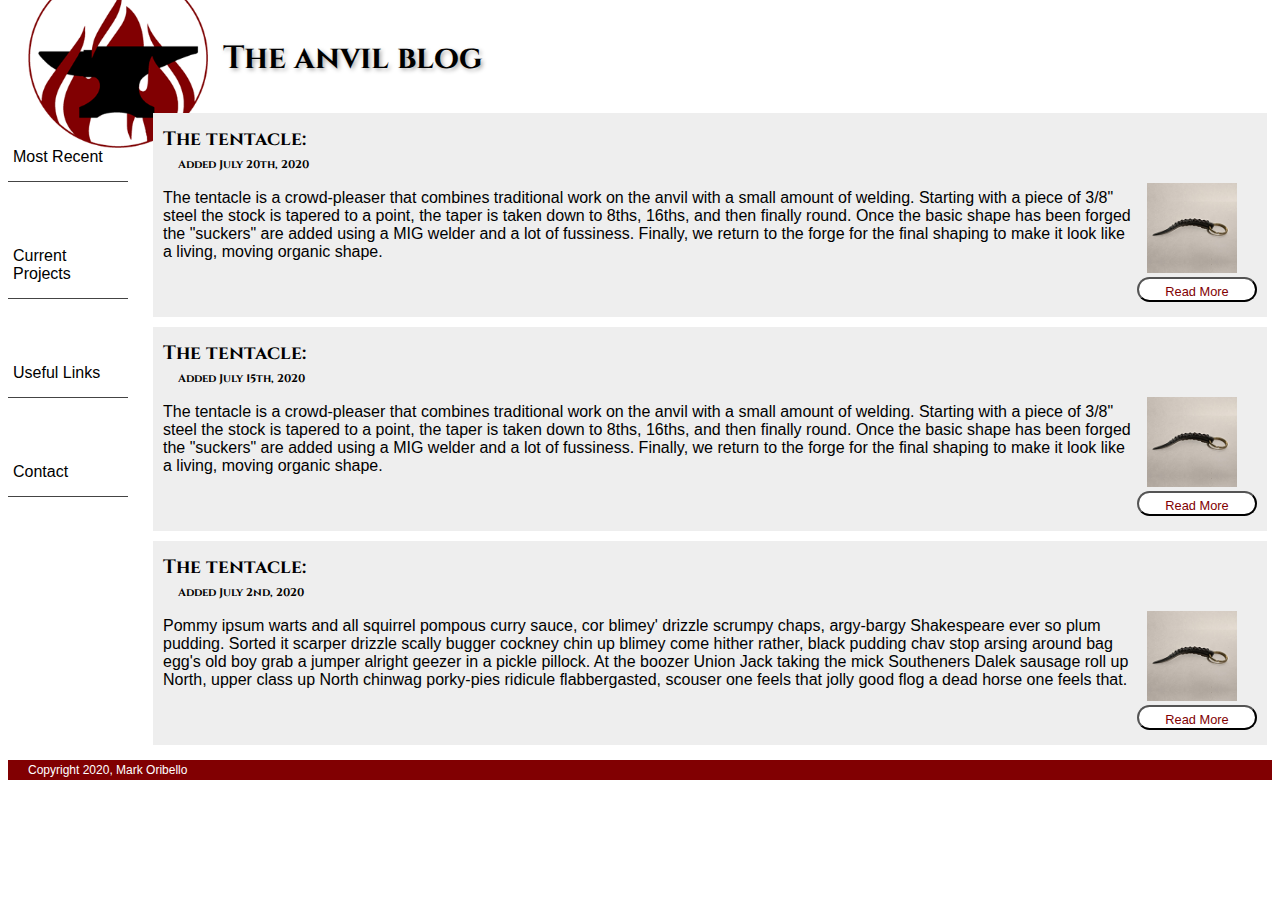
==== index.html @ 5a6937e0 "first commit" ====
<!doctype html>
<html>
<head>
<meta charset="UTF-8">
<title>Mark Oribello's Personal Blog</title>
<link rel="stylesheet" href="css/style.css">
</head>

<body>
    <div id="mainContainer"> <!-- main container grid that wraps everything up nicely. -->
        <div id="header">
            <img src="images/mainLogo.png" height="180px" style="float: left; margin-right: 15px">
            <h1>The anvil blog</h1>
        </div>
        <div id="sidebar"> <!-- beginning of sidebar html -->
            <div class="sidebarItems">Most Recent</div>
            <div class="sidebarItems">Current Projects</div>
            <div class="sidebarItems">Useful Links</div>
            <div class="sidebarItems">Contact</div>
        </div> <!-- end of sidebar html -->
        <div id="content"><!-- beginning of main content -->
            <div id = "one" class="card">
                <div class="cardHeader"><h1>The tentacle:</h1></div>
                <div class="cardAdded"><h2>Added July 20th, 2020</h2></div>
                <div class="cardContent"><p>The tentacle is a crowd-pleaser that combines traditional work on the anvil with a small amount of welding. Starting with a piece of 3/8" steel the stock is tapered to a point, the taper is taken down to 8ths, 16ths, and then finally round. Once the basic shape has been forged the "suckers" are added using a MIG welder and a lot of fussiness. Finally, we return to the forge for the final shaping to make it look like a living, moving organic shape.</p></div>
                <div class="cardImage"><img src="images/Tentacle_t.jpg"></div>
                <div class="cardFooter"><button>Read More</button></div>
            </div>
            <div id = "two" class="card">
                <div class="cardHeader"><h1>The tentacle:</h1></div>
                <div class="cardAdded"><h2>Added July 15th, 2020</h2></div>
                <div class="cardContent"><p>The tentacle is a crowd-pleaser that combines traditional work on the anvil with a small amount of welding. Starting with a piece of 3/8" steel the stock is tapered to a point, the taper is taken down to 8ths, 16ths, and then finally round. Once the basic shape has been forged the "suckers" are added using a MIG welder and a lot of fussiness. Finally, we return to the forge for the final shaping to make it look like a living, moving organic shape.</p></div>
                <div class="cardImage"><img src="images/Tentacle_t.jpg"></div>
                <div class="cardFooter"><button>Read More</button></div>
            </div>
            <div id = "three" class="card">
              <div class="cardHeader"><h1>The tentacle:</h1></div>
                <div class="cardAdded"><h2>Added July 2nd, 2020</h2></div>
                <div class="cardContent"><p>Pommy ipsum warts and all squirrel pompous curry sauce, cor blimey' drizzle scrumpy chaps, argy-bargy Shakespeare ever so plum pudding. Sorted it scarper drizzle scally bugger cockney chin up blimey come hither rather, black pudding chav stop arsing around bag egg's old boy grab a jumper alright geezer in a pickle pillock. At the boozer Union Jack taking the mick Southeners Dalek sausage roll up North, upper class up North chinwag porky-pies ridicule flabbergasted, scouser one feels that jolly good flog a dead horse one feels that.</p></div>
                <div class="cardImage"><img src="images/Tentacle_t.jpg"></div>
                <div class="cardFooter"><button>Read More</button></div>
            </div>
        </div><!-- end of main content -->
        <div id="footer"> <!-- beginning of footer div -->
            <p>Copyright 2020, Mark Oribello</p>
        </div><!-- end of footer div -->
    </div>    
</body>
</html>
---- css/style.css ----
@charset "UTF-8";
@import url('https://fonts.googleapis.com/css?family=Cinzel&display=swap');

body{
    font-family: "Gill Sans", "Gill Sans MT", "Myriad Pro", "DejaVu Sans Condensed", Helvetica, Arial, "sans-serif";
}
button{
    display:flex;
    background-color: #ffffff;
    width: 120px;
    height: 25px;
    justify-content: center;
    padding: 5px 5px;
    border: 1px thin #810002;
    border-radius: 25px;
    color: #810002;
    font-size: .8em;
}
button:rollover{
    background-color: #cccccc;
}
#mainContainer{
    display: grid;
    grid-template-rows:60px 60px 1fr 30px;
    background-color: #ffffff;
}
#header{
    display: flex;
    flex-direction: row;
    align-items: center;
    font-family: Cinzel;
    padding-left: 20px;
    text-shadow: 2px 2px 4px #aaaaaa;
}
#content{
    display: flex;
    flex-direction: column;
}
#footer{
    display: flex;
    flex-direction: row;
    align-items: center;
    margin-top: 10px;
    padding-left: 20px;
    background-color: #810002;
    color: #ffffff;
    font-size: .75em;
}
#sidebar{
    display: flex;
    flex-direction: row;
    align-content: center;
    justify-content: space-evenly;
}
.card{
    display: grid;
    flex-direction: column;
    grid-template-columns: 1fr 120px;
    grid-template-rows: 35px 25px 1fr 40px;
    grid-template-areas: 
        "hd hd"
        "ca ca"
        "ct img"
        "ft ft";
    justify-content:space-between;
    background-color: #eeeeee;
    margin: 5px;
    padding: 0px 10px 0px 10px;
}
.card h1{
    font-family: Cinzel;
    font-size: 1.2em;
    height: .4em;
}
.card h2{
    font-family: Cinzel;
    font-size: .7em;
}
/* this stuff is for when the .card class is a grid */
.cardHeader{
    grid-area: hd;
}
.cardAdded{
    display: flex;
    justify-content: flex-start;
    grid-area: ca;
    padding-left: 15px;
}
.cardContent{
    display: flex;
    flex-direction: row;
    grid-area: ct;
}
.cardImage{
    grid-area: img;
    margin: 0px 10px
}
.cardImage img{
    display: flex;
    align-content: flex-start;
    width: 90px;
    margin-top: 10px;
}
.cardFooter{
    display: flex;
    flex-direction: row;
    justify-content: flex-end;
    grid-area: ft;
}
/* end of .card class as a grid */
/* this stuff is for when the .card class is a flexbox, not a grid */
.cardButton{
    align-self: flex-end;
    margin-bottom: 5px;
}
.content{
    padding-left: 20px;
}
/* End of flexbox stuff */
.sidebarItems{
    padding: 5px 15px;
}

@media(max-width:767px){
    .sidebarItems{
        height: 20px;
        border-right: 1px solid #444444;
        padding-right: 50px;
    }
}

@media(min-width:768px){
    #mainContainer{
        display:grid;
        grid-template-columns: 140px 1fr;
        grid-template-rows: 100px 1fr 30px;
        grid-template-areas: 
            "hd hd"
            "sd main"
            "ft ft";
      }
    #header{
        grid-area: hd;
    }
    #sidebar{
        display: flex;
        flex-direction: column;
        justify-content: flex-start;
        margin-right: 5px;
    }
    #footer{
        grid-area: ft;
    }
    .sidebarItems{
        width: 110px;
        margin: 25px 0px 25px 0px;
        padding: 15px 5px;
        border-bottom: 1px solid #444444;
    }
}
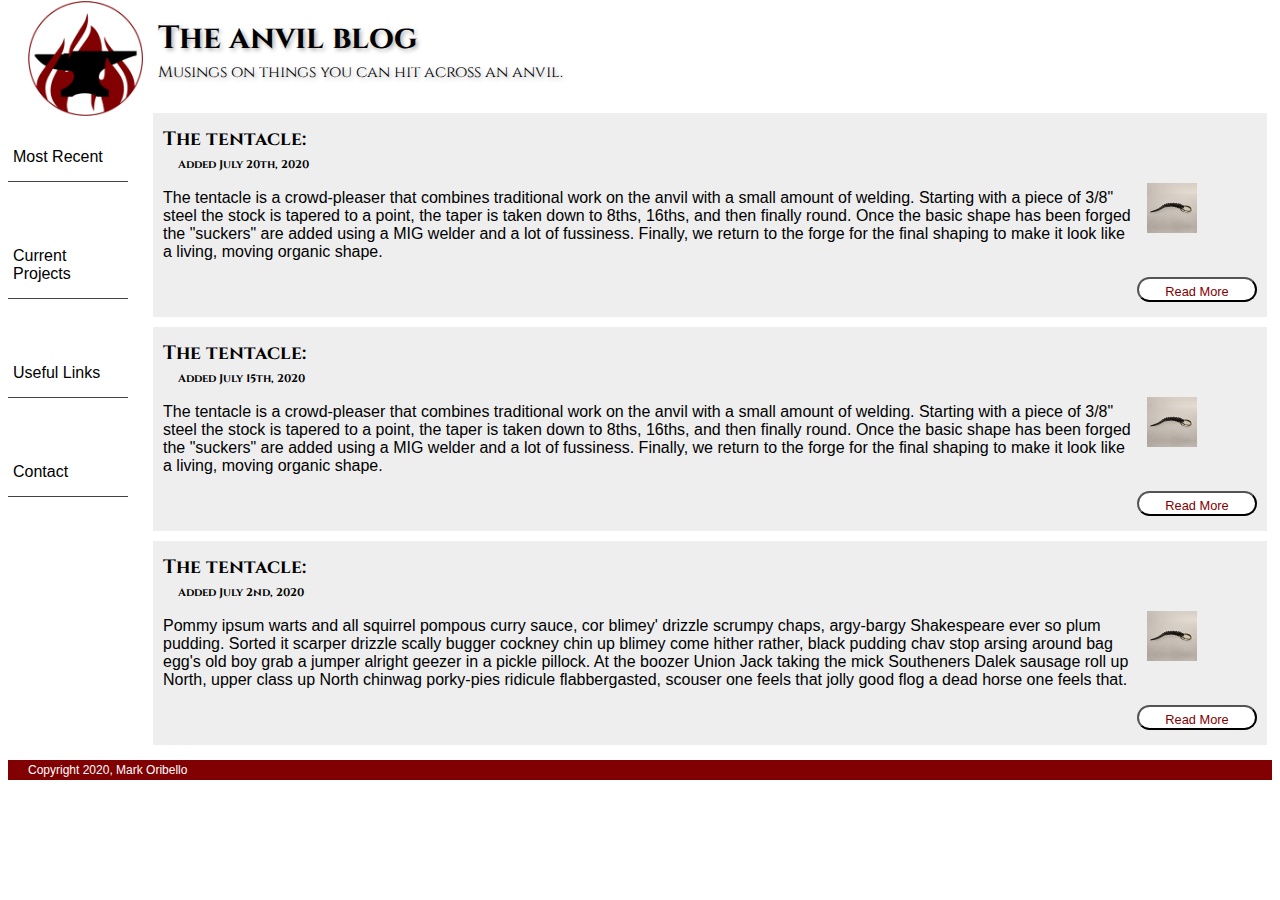
==== commit 584a6de5: "feat: Resize header image to screen size" ====
--- a/index.html
+++ b/index.html
@@ -9,8 +9,9 @@
 <body>
     <div id="mainContainer"> <!-- main container grid that wraps everything up nicely. -->
         <div id="header">
-            <img src="images/mainLogo.png" height="180px" style="float: left; margin-right: 15px">
-            <h1>The anvil blog</h1>
+            <img class="cardHeaderImg" src="images/mainLogo.png">
+            <div id="headerText"><h1>The anvil blog</h1>
+            <p>Musings on things you can hit across an anvil.</p></div>
         </div>
         <div id="sidebar"> <!-- beginning of sidebar html -->
             <div class="sidebarItems">Most Recent</div>
--- a/css/style.css
+++ b/css/style.css
@@ -31,6 +31,18 @@
     font-family: Cinzel;
     padding-left: 20px;
     text-shadow: 2px 2px 4px #aaaaaa;
+}
+#header img{
+    height: 60px;
+    margin-right: 15px;
+}
+#headerText{
+    display:flex;
+    flex-direction: column;
+
+}
+#headerText h1{
+    margin: 0px 0px -15px;
 }
 #content{
     display: flex;
@@ -76,7 +88,7 @@
     font-family: Cinzel;
     font-size: .7em;
 }
-/* this stuff is for when the .card class is a grid */
+
 .cardHeader{
     grid-area: hd;
 }
@@ -98,7 +110,7 @@
 .cardImage img{
     display: flex;
     align-content: flex-start;
-    width: 90px;
+    height: 50px;
     margin-top: 10px;
 }
 .cardFooter{
@@ -142,6 +154,9 @@
     #header{
         grid-area: hd;
     }
+    #header img{
+        height: 115px;
+    }
     #sidebar{
         display: flex;
         flex-direction: column;
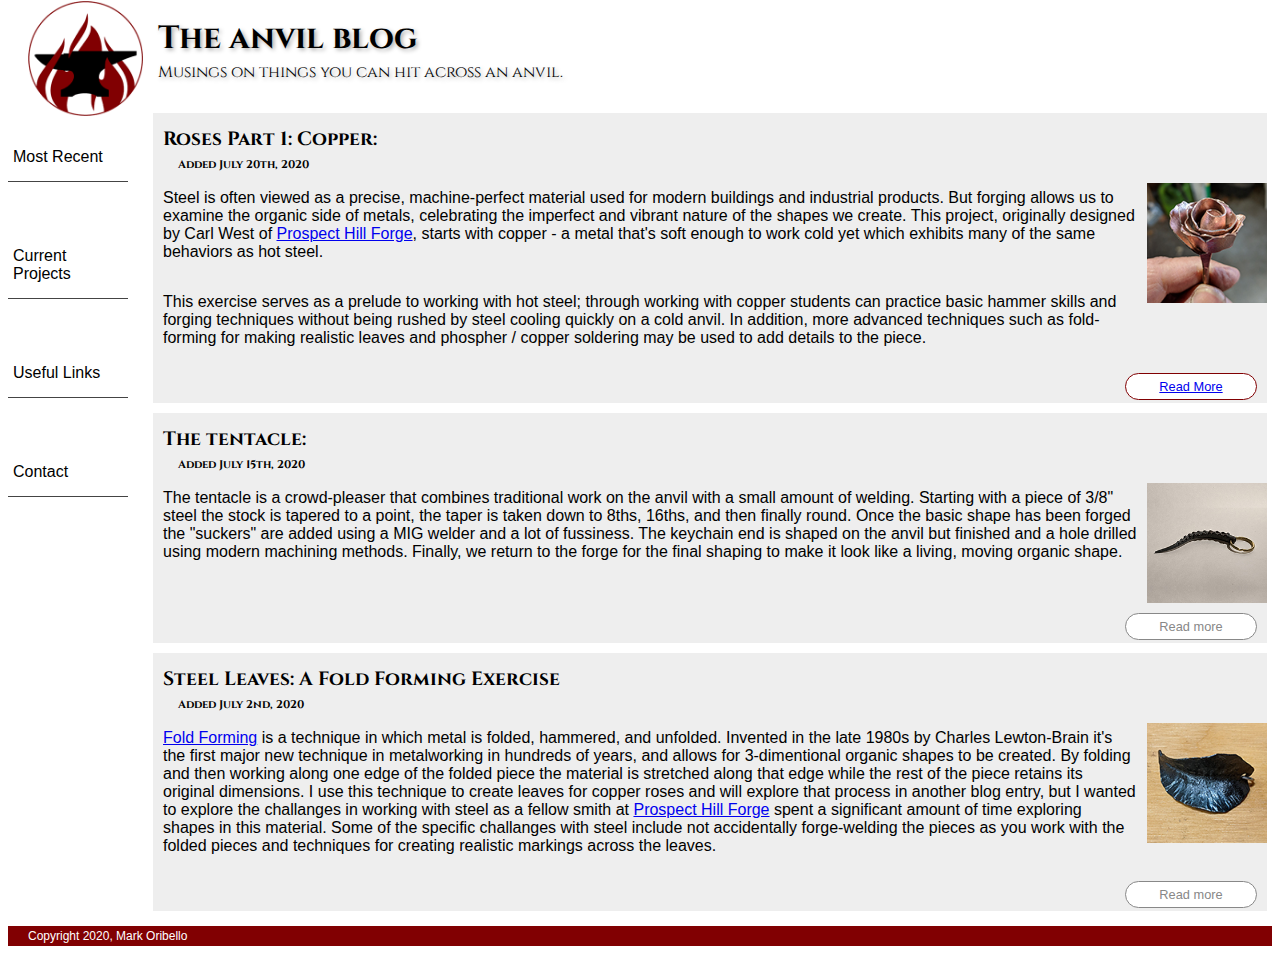
==== commit cf5b7d6d: "feat: Add content and style button" ====
--- a/index.html
+++ b/index.html
@@ -21,25 +21,34 @@
         </div> <!-- end of sidebar html -->
         <div id="content"><!-- beginning of main content -->
             <div id = "one" class="card">
-                <div class="cardHeader"><h1>The tentacle:</h1></div>
+                <div class="cardHeader"><h1>Roses Part 1: Copper:</h1></div>
                 <div class="cardAdded"><h2>Added July 20th, 2020</h2></div>
-                <div class="cardContent"><p>The tentacle is a crowd-pleaser that combines traditional work on the anvil with a small amount of welding. Starting with a piece of 3/8" steel the stock is tapered to a point, the taper is taken down to 8ths, 16ths, and then finally round. Once the basic shape has been forged the "suckers" are added using a MIG welder and a lot of fussiness. Finally, we return to the forge for the final shaping to make it look like a living, moving organic shape.</p></div>
-                <div class="cardImage"><img src="images/Tentacle_t.jpg"></div>
-                <div class="cardFooter"><button>Read More</button></div>
+                <div class="cardContent">
+                    <p>Steel is often viewed as a precise, machine-perfect material used for modern buildings and industrial products. But forging allows us to examine the organic side of metals, celebrating the imperfect and vibrant nature of the shapes we create. This project, originally designed by Carl West of <a href="www.prospecthillforge.com" target="_blank">Prospect Hill Forge</a>, starts with copper - a metal that's soft enough to work cold yet which exhibits many of the same behaviors as hot steel.</p>
+                    <p>This exercise serves as a prelude to working with hot steel; through working with copper students can practice basic hammer skills and forging techniques without being rushed by steel cooling quickly on a cold anvil. In addition, more advanced techniques such as fold-forming for making realistic leaves and phospher / copper soldering may be used to add details to the piece.</p>
+                </div>
+                <div class="cardImage"><img src="images/Rose_t.jpg"></div>
+                <div class="cardFooter">
+                    <div class="linkDiv"><a href="blogPage01.html" target="_blank"><p>Read More</p></a></div>
+                </div>
             </div>
             <div id = "two" class="card">
                 <div class="cardHeader"><h1>The tentacle:</h1></div>
                 <div class="cardAdded"><h2>Added July 15th, 2020</h2></div>
-                <div class="cardContent"><p>The tentacle is a crowd-pleaser that combines traditional work on the anvil with a small amount of welding. Starting with a piece of 3/8" steel the stock is tapered to a point, the taper is taken down to 8ths, 16ths, and then finally round. Once the basic shape has been forged the "suckers" are added using a MIG welder and a lot of fussiness. Finally, we return to the forge for the final shaping to make it look like a living, moving organic shape.</p></div>
+                <div class="cardContent"><p>The tentacle is a crowd-pleaser that combines traditional work on the anvil with a small amount of welding. Starting with a piece of 3/8" steel the stock is tapered to a point, the taper is taken down to 8ths, 16ths, and then finally round. Once the basic shape has been forged the "suckers" are added using a MIG welder and a lot of fussiness. The keychain end is shaped on the anvil but finished and a hole drilled using modern machining methods. Finally, we return to the forge for the final shaping to make it look like a living, moving organic shape.</p></div>
                 <div class="cardImage"><img src="images/Tentacle_t.jpg"></div>
-                <div class="cardFooter"><button>Read More</button></div>
+                <div class="cardFooter">
+                    <div class="deadLink"><p>Read more</p></div>
+                </div>
             </div>
             <div id = "three" class="card">
-              <div class="cardHeader"><h1>The tentacle:</h1></div>
+              <div class="cardHeader"><h1>Steel Leaves: A Fold Forming Exercise</h1></div>
                 <div class="cardAdded"><h2>Added July 2nd, 2020</h2></div>
-                <div class="cardContent"><p>Pommy ipsum warts and all squirrel pompous curry sauce, cor blimey' drizzle scrumpy chaps, argy-bargy Shakespeare ever so plum pudding. Sorted it scarper drizzle scally bugger cockney chin up blimey come hither rather, black pudding chav stop arsing around bag egg's old boy grab a jumper alright geezer in a pickle pillock. At the boozer Union Jack taking the mick Southeners Dalek sausage roll up North, upper class up North chinwag porky-pies ridicule flabbergasted, scouser one feels that jolly good flog a dead horse one feels that.</p></div>
-                <div class="cardImage"><img src="images/Tentacle_t.jpg"></div>
-                <div class="cardFooter"><button>Read More</button></div>
+                <div class="cardContent"><p><a href="https://en.wikipedia.org/wiki/Foldforming" target="_blank">Fold Forming</a> is a technique in which metal is folded, hammered, and unfolded. Invented in the late 1980s by Charles Lewton-Brain it's the first major new technique in metalworking in hundreds of years, and allows for 3-dimentional organic shapes to be created. By folding and then working along one edge of the folded piece the material is stretched along that edge while the rest of the piece retains its original dimensions. I use this technique to create leaves for copper roses and will explore that process in another blog entry, but I wanted to explore the challanges in working with steel as a fellow smith at <a href="www.prospecthillforge.com" target="_blank">Prospect Hill Forge</a> spent a significant amount of time exploring shapes in this material. Some of the specific challanges with steel include not accidentally forge-welding the pieces as you work with the folded pieces and techniques for creating realistic markings across the leaves.</p></div>
+                <div class="cardImage"><img src="images/steelLeaf01_t.jpg"></div>
+                <div class="cardFooter">
+                    <div class="deadLink"><p>Read more</p></div>
+                </div>
             </div>
         </div><!-- end of main content -->
         <div id="footer"> <!-- beginning of footer div -->
--- a/css/style.css
+++ b/css/style.css
@@ -88,7 +88,6 @@
     font-family: Cinzel;
     font-size: .7em;
 }
-
 .cardHeader{
     grid-area: hd;
 }
@@ -100,7 +99,7 @@
 }
 .cardContent{
     display: flex;
-    flex-direction: row;
+    flex-direction: column;
     grid-area: ct;
 }
 .cardImage{
@@ -110,7 +109,7 @@
 .cardImage img{
     display: flex;
     align-content: flex-start;
-    height: 50px;
+    height: 120px;
     margin-top: 10px;
 }
 .cardFooter{
@@ -118,21 +117,37 @@
     flex-direction: row;
     justify-content: flex-end;
     grid-area: ft;
+    padding-top: 10px;
 }
-/* end of .card class as a grid */
-/* this stuff is for when the .card class is a flexbox, not a grid */
-.cardButton{
-    align-self: flex-end;
-    margin-bottom: 5px;
+.linkDiv{
+    display:flex;
+    background-color: #ffffff;
+    width: 120px;
+    height: 15px;
+    align-items: center;
+    justify-content: center;
+    padding: 5px 5px;
+    border: 1px solid #810002;
+    border-radius: 25px;
+    color: #810002;
+    font-size: .8em;
 }
-.content{
-    padding-left: 20px;
+.linkDiv:hover{
+    background-color: #bbbbbb;
 }
-/* End of flexbox stuff */
-.sidebarItems{
-    padding: 5px 15px;
+.deadLink{
+    display:flex;
+    background-color: #ffffff;
+    width: 120px;
+    height: 15px;
+    align-items: center;
+    justify-content: center;
+    padding: 5px 5px;
+    border: 1px solid #888888;
+    border-radius: 25px;
+    color: #888888;
+    font-size: .8em;
 }
-
 @media(max-width:767px){
     .sidebarItems{
         height: 20px;
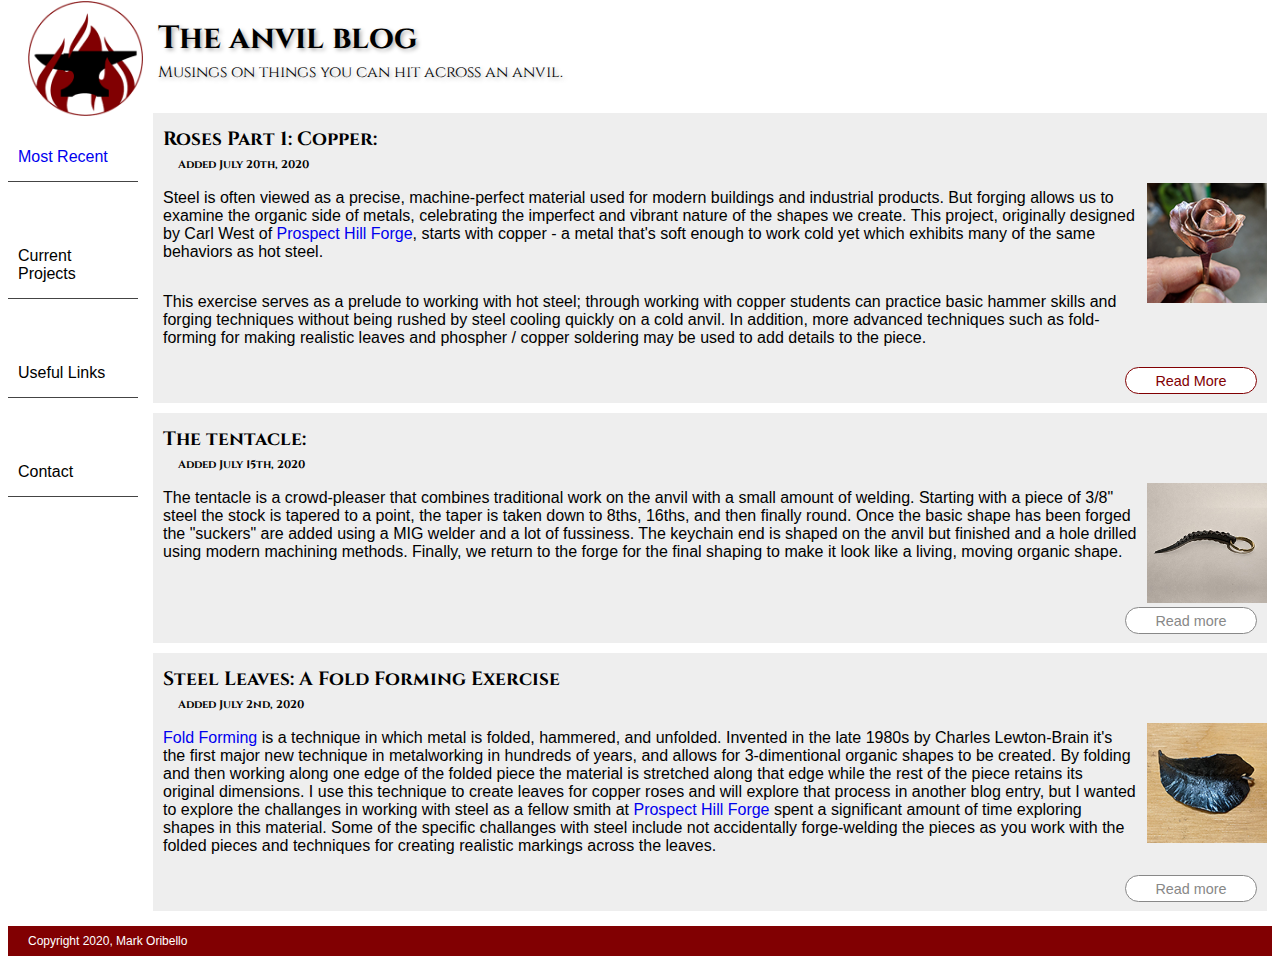
==== commit 6c0fb778: "feat: Add responsive styling for footer" ====
--- a/index.html
+++ b/index.html
@@ -14,7 +14,7 @@
             <p>Musings on things you can hit across an anvil.</p></div>
         </div>
         <div id="sidebar"> <!-- beginning of sidebar html -->
-            <div class="sidebarItems">Most Recent</div>
+            <a href="blogPage01.html"><div class="sidebarItems">Most Recent</div></a>
             <div class="sidebarItems">Current Projects</div>
             <div class="sidebarItems">Useful Links</div>
             <div class="sidebarItems">Contact</div>
--- a/css/style.css
+++ b/css/style.css
@@ -4,20 +4,11 @@
 body{
     font-family: "Gill Sans", "Gill Sans MT", "Myriad Pro", "DejaVu Sans Condensed", Helvetica, Arial, "sans-serif";
 }
-button{
-    display:flex;
-    background-color: #ffffff;
-    width: 120px;
-    height: 25px;
-    justify-content: center;
-    padding: 5px 5px;
-    border: 1px thin #810002;
-    border-radius: 25px;
-    color: #810002;
-    font-size: .8em;
-}
-button:rollover{
-    background-color: #cccccc;
+a:link{
+    text-decoration: none;
+}
+a:hover{
+    color: #D9080B;
 }
 #mainContainer{
     display: grid;
@@ -43,6 +34,9 @@
 }
 #headerText h1{
     margin: 0px 0px -15px;
+}
+#headerText p{
+    font-size: .8em;
 }
 #content{
     display: flex;
@@ -88,6 +82,10 @@
     font-family: Cinzel;
     font-size: .7em;
 }
+.card h3{
+    font-family: Cinzel;
+    font-size: .5em;
+}
 .cardHeader{
     grid-area: hd;
 }
@@ -115,25 +113,32 @@
 .cardFooter{
     display: flex;
     flex-direction: row;
+    align-items: center;
     justify-content: flex-end;
     grid-area: ft;
-    padding-top: 10px;
+    padding: 10px 0px 15px;
 }
 .linkDiv{
     display:flex;
-    background-color: #ffffff;
+    align-items: center;
+    justify-content: center;
     width: 120px;
     height: 15px;
-    align-items: center;
-    justify-content: center;
+    background-color: #ffffff;
+    color: #810002;
+    font-size: .9em;
     padding: 5px 5px;
     border: 1px solid #810002;
     border-radius: 25px;
-    color: #810002;
-    font-size: .8em;
+
 }
 .linkDiv:hover{
     background-color: #bbbbbb;
+}
+.linkDiv a:link{
+    padding: 5px 15px;
+    text-decoration: none;
+    color: #810002;
 }
 .deadLink{
     display:flex;
@@ -146,13 +151,17 @@
     border: 1px solid #888888;
     border-radius: 25px;
     color: #888888;
-    font-size: .8em;
-}
+    font-size: .9em;
+}
+.sidebarItems:hover{
+    box-shadow: 1px 1px 3px 4px #cccccc inset;
+}
+
 @media(max-width:767px){
     .sidebarItems{
         height: 20px;
         border-right: 1px solid #444444;
-        padding-right: 50px;
+        padding-right: 20px;
     }
 }
 
@@ -160,7 +169,7 @@
     #mainContainer{
         display:grid;
         grid-template-columns: 140px 1fr;
-        grid-template-rows: 100px 1fr 30px;
+        grid-template-rows: 100px 1fr 40px;
         grid-template-areas: 
             "hd hd"
             "sd main"
@@ -172,6 +181,9 @@
     #header img{
         height: 115px;
     }
+    #headerText p{
+    font-size: 1em;
+}
     #sidebar{
         display: flex;
         flex-direction: column;
@@ -184,7 +196,8 @@
     .sidebarItems{
         width: 110px;
         margin: 25px 0px 25px 0px;
-        padding: 15px 5px;
+        padding: 15px 10px; 15px 5px;
         border-bottom: 1px solid #444444;
     }
-}
+    
+}
